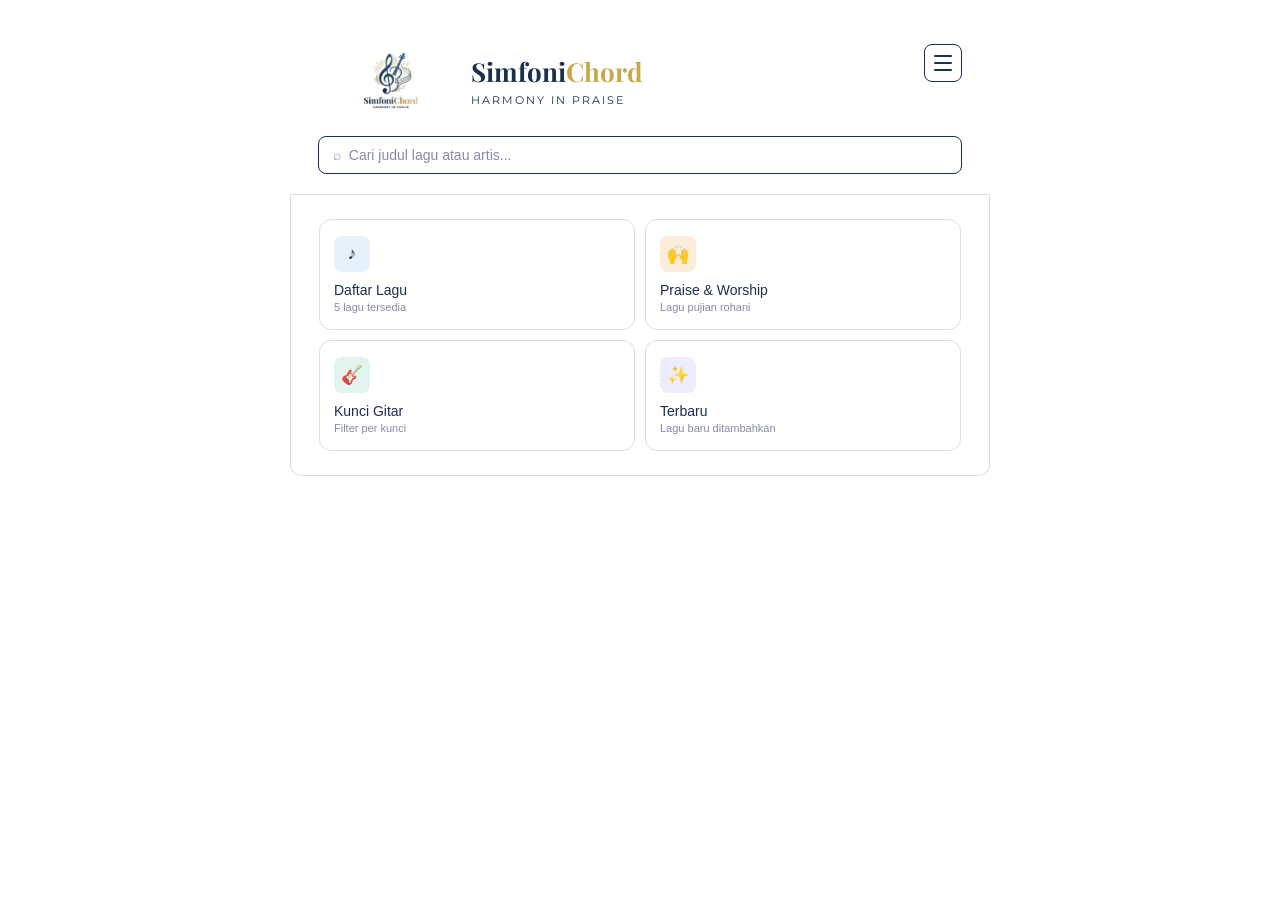
==== index.html @ cf9e6fe4 "tambah menu utama SimfoniChord" ====
<!DOCTYPE html>
<html lang="id">
<head>
  <meta charset="UTF-8">
  <meta name="viewport" content="width=device-width, initial-scale=1.0">
  <title>SimfoniChord</title>
  <link href="https://fonts.googleapis.com/css2?family=Playfair+Display:wght@400;700&family=Montserrat:wght@400;600&display=swap" rel="stylesheet">
  <link rel="stylesheet" href="style.css">
  <style>
    .header-top {
      display: flex;
      justify-content: space-between;
      align-items: flex-start;
    }
    .btn-settings {
      background: transparent;
      border: 1.5px solid #1B2F4E;
      border-radius: 8px;
      width: 38px;
      height: 38px;
      cursor: pointer;
      display: flex;
      flex-direction: column;
      justify-content: center;
      align-items: center;
      gap: 5px;
      padding: 0;
      margin-top: 4px;
    }
    .btn-settings .bar {
      display: block;
      width: 18px;
      height: 2px;
      background: #1B2F4E;
      border-radius: 2px;
    }
    .btn-settings:hover { background: #f0f0f0; }
    .settings-panel {
      display: none;
      position: absolute;
      right: 0;
      top: 46px;
      background: #ffffff;
      border: 1px solid #dddddd;
      border-radius: 10px;
      padding: 14px 16px;
      width: 220px;
      z-index: 100;
      box-shadow: 0 4px 20px rgba(0,0,0,0.1);
    }
    .settings-panel.open { display: block; }
    .settings-title {
      font-size: 11px;
      color: #999999;
      text-transform: uppercase;
      letter-spacing: 1px;
      font-family: sans-serif;
      margin-bottom: 12px;
    }
    .settings-row {
      display: flex;
      align-items: center;
      justify-content: space-between;
      padding: 9px 0;
      border-bottom: 1px solid #eeeeee;
    }
    .settings-row:last-child { border-bottom: none; padding-bottom: 0; }
    .settings-label {
      font-size: 13px;
      color: #333333;
      font-family: sans-serif;
      display: flex;
      align-items: center;
      gap: 7px;
    }
    .toggle-wrap {
      width: 42px;
      height: 24px;
      background: #cccccc;
      border-radius: 12px;
      position: relative;
      cursor: pointer;
      transition: background 0.2s;
    }
    .toggle-wrap.active { background: #378add; }
    .toggle-ball {
      width: 18px;
      height: 18px;
      background: #fff;
      border-radius: 50%;
      position: absolute;
      top: 3px;
      left: 3px;
      transition: left 0.2s;
    }
    .toggle-wrap.active .toggle-ball { left: 21px; }
    .font-ctrl { display: flex; align-items: center; gap: 6px; }
    .fc-btn {
      width: 26px;
      height: 26px;
      border-radius: 6px;
      border: 1px solid #cccccc;
      background: #e0e0e0;
      color: #1a1a2e;
      font-size: 15px;
      cursor: pointer;
      display: flex;
      align-items: center;
      justify-content: center;
      font-family: sans-serif;
      transition: background 0.15s;
    }
    .fc-btn:hover { background: #d0d0d0; }
    .fc-btn:disabled { opacity: 0.3; cursor: not-allowed; }
    .fc-val {
      font-size: 13px;
      font-weight: bold;
      color: #1a1a2e;
      min-width: 22px;
      text-align: center;
      font-family: sans-serif;
    }
    .search-box {
      width: 100%;
      padding: 10px 14px;
      margin: 16px 0 0;
      background: transparent;
      border: 1.5px solid #1B2F4E;
      border-radius: 8px;
      color: #1B2F4E;
      font-size: 14px;
      font-family: sans-serif;
      outline: none;
      box-sizing: border-box;
    }
    .search-box::placeholder { color: #888aaa; }
    .song-list { list-style: none; }
    .song-item { border-bottom: 1px solid #eeeeee; }
    .song-item a {
      display: flex;
      justify-content: space-between;
      align-items: center;
      padding: 14px 4px;
      color: #1B2F4E;
      text-decoration: none;
      font-family: sans-serif;
      font-size: 15px;
      transition: color 0.2s;
    }
    .song-item a:hover { color: #378add; }
    .song-item .artist {
      font-size: 12px;
      color: #888aaa;
      margin-top: 3px;
    }
    .song-item .arrow { color: #888aaa; font-size: 18px; }
    .site-title {
      font-size: 26px;
      font-weight: 700;
      font-family: 'Playfair Display', serif;
    }
    .site-subtitle {
      font-size: 11px;
      color: #1B2F4E;
      margin-top: 4px;
      font-family: 'Montserrat', sans-serif;
      letter-spacing: 2px;
      text-transform: uppercase;
    }
    .no-result {
      text-align: center;
      color: #888aaa;
      padding: 30px 0;
      font-family: sans-serif;
      font-size: 14px;
      display: none;
    }

    /* ===== DARK MODE ===== */
    body.dark {
      background-color: #1a1a2e;
      color: #c8c8e8;
    }
    body.dark .header { background: #16213e; border-color: #2a2a4a; }
    body.dark .content { background: #1a1a2e; border-color: #2a2a4a; }
    body.dark .song-item { border-color: #2a2a4a; }
    body.dark .song-item a { color: #e0e0ff; }
    body.dark .song-item .artist { color: #888aaa; }
    body.dark .search-box { border-color: #2a2a4a; color: #e0e0ff; }
    body.dark .search-box::placeholder { color: #888aaa; }
    body.dark .site-subtitle { color: #888aaa; }
    body.dark .btn-settings { background: #2a2a4a; border-color: #3a3a5a; }
    body.dark .btn-settings .bar { background: #e0e0ff; }
    body.dark .btn-settings:hover { background: #3a3a5a; }
    body.dark .settings-panel { background: #16213e; border-color: #2a2a4a; box-shadow: 0 4px 20px rgba(0,0,0,0.4); }
    body.dark .settings-title { color: #888aaa; }
    body.dark .settings-row { border-color: #2a2a4a; }
    body.dark .settings-label { color: #c8c8e8; }
    body.dark .toggle-wrap { background: #2a2a4a; }
    body.dark .fc-btn { background: #2a2a4a; border-color: #3a3a5a; color: #e0e0ff; }
    body.dark .fc-val { color: #e0e0ff; }

    .menu-grid {
  display: grid;
  grid-template-columns: 1fr 1fr;
  gap: 10px;
}
.menu-card {
  background: var(--color-background-primary, #ffffff);
  border: 0.5px solid #dddddd;
  border-radius: 12px;
  padding: 16px 14px;
  cursor: pointer;
  transition: border-color 0.15s;
}
.menu-card:hover { border-color: #aaaaaa; }
.menu-icon {
  width: 36px;
  height: 36px;
  border-radius: 8px;
  display: flex;
  align-items: center;
  justify-content: center;
  margin-bottom: 10px;
  font-size: 18px;
}
.menu-icon.blue { background: #E6F1FB; }
.menu-icon.amber { background: #FAEEDA; }
.menu-icon.teal { background: #E1F5EE; }
.menu-icon.purple { background: #EEEDFE; }
.menu-name {
  font-size: 14px;
  font-weight: 500;
  color: #1B2F4E;
  margin-bottom: 3px;
  font-family: sans-serif;
}
.menu-desc {
  font-size: 11px;
  color: #888aaa;
  font-family: sans-serif;
}
.section-back {
  font-size: 14px;
  color: #888aaa;
  cursor: pointer;
  padding: 0 0 14px;
  font-family: sans-serif;
}
.section-back:hover { color: #1B2F4E; }

    @media (max-width: 600px) {
      .header-top img { height: 45px; }
      .site-title { font-size: 16px !important; }
      .site-subtitle { font-size: 8px !important; letter-spacing: 1px; }
    }
  </style>
</head>
<body>
  <div class="container">

    <!-- ===== HEADER ===== -->
    <div class="header">
      <div class="header-top">
        <div>
          <div style="display: flex; align-items: center; gap: 6px;">
            <img src="./logo.png" alt="SimfoniChord" style="height: 80px; width: auto;">
            <div>
              <div class="site-title">
                <span style="color: #1B2F4E;">Simfoni</span><span style="color: #C9A84C;">Chord</span>
              </div>
              <div class="site-subtitle">Harmony in Praise</div>
            </div>
          </div>
        </div>

        <div style="position: relative;">
          <button class="btn-settings" id="btn-settings" onclick="toggleSettings()" aria-label="Pengaturan">
            <span class="bar"></span>
            <span class="bar"></span>
            <span class="bar"></span>
          </button>
          <div class="settings-panel" id="settings-panel">
            <div class="settings-title">Pengaturan</div>
            <div class="settings-row">
              <div class="settings-label"><span>🌙</span> Mode Gelap</div>
              <div class="toggle-wrap" onclick="toggleMode()" id="toggle-wrap">
                <div class="toggle-ball" id="toggle-ball"></div>
              </div>
            </div>
            <div class="settings-row">
              <div class="settings-label"><span>A</span> Ukuran Font</div>
              <div class="font-ctrl">
                <button class="fc-btn" onclick="changeFont(-1)" id="fc-min">−</button>
                <span class="fc-val" id="fc-val">12</span>
                <button class="fc-btn" onclick="changeFont(1)" id="fc-plus">+</button>
              </div>
            </div>
          </div>
        </div>
      </div>

      <input
        class="search-box"
        type="text"
        id="search"
        placeholder="⌕  Cari judul lagu atau artis..."
        oninput="filterLagu()"
      >
    </div>

    <!-- ===== MENU UTAMA ===== -->
<div class="content" id="menu-utama">
  <div class="menu-grid">

    <div class="menu-card" onclick="showSection('daftar-lagu')">
      <div class="menu-icon blue">♪</div>
      <div class="menu-name">Daftar Lagu</div>
      <div class="menu-desc">5 lagu tersedia</div>
    </div>

    <div class="menu-card" onclick="showSection('praise-worship')">
      <div class="menu-icon amber">🙌</div>
      <div class="menu-name">Praise & Worship</div>
      <div class="menu-desc">Lagu pujian rohani</div>
    </div>

    <div class="menu-card" onclick="showSection('kunci-gitar')">
      <div class="menu-icon teal">🎸</div>
      <div class="menu-name">Kunci Gitar</div>
      <div class="menu-desc">Filter per kunci</div>
    </div>

    <div class="menu-card" onclick="showSection('terbaru')">
      <div class="menu-icon purple">✨</div>
      <div class="menu-name">Terbaru</div>
      <div class="menu-desc">Lagu baru ditambahkan</div>
    </div>

  </div>
</div>

<!-- ===== DAFTAR LAGU ===== -->
<div class="content" id="daftar-lagu" style="display:none;">
  <div class="section-back" onclick="showMenu()">← Kembali</div>
  <ul class="song-list" id="song-list">

    <li class="song-item" data-title="Bapa Engkau Sungguh Baik" data-artist="Franky Sihombing">
      <a href="Lagu/Bapa-Engkau-sungguh-baik.html">
        <div><div>Bapa Engkau Sungguh Baik</div><div class="artist">Franky Sihombing</div></div>
        <span class="arrow">›</span>
      </a>
    </li>
    <li class="song-item" data-title="Glory Glory Halleluya" data-artist="Lagu Rohani">
      <a href="Lagu/Glory-glory-haleluyah.html">
        <div><div>Glory Glory Halleluya</div><div class="artist">Lagu Rohani</div></div>
        <span class="arrow">›</span>
      </a>
    </li>
    <li class="song-item" data-title="Di Bawah Kepak SayapMu" data-artist="Robert & Lea Sutanto">
      <a href="Lagu/Di-bawah-kepak-sayapmu.html">
        <div><div>Di Bawah Kepak SayapMu</div><div class="artist">Robert & Lea Sutanto</div></div>
        <span class="arrow">›</span>
      </a>
    </li>
    <li class="song-item" data-title="Oleh Darah Anak Domba" data-artist="Franky Sihombing">
      <a href="Lagu/Oleh-darah-anak-domba.html">
        <div><div>Oleh Darah Anak Domba</div><div class="artist">Franky Sihombing</div></div>
        <span class="arrow">›</span>
      </a>
    </li>
    <li class="song-item" data-title="Allah Peduli" data-artist="Nikita">
      <a href="Lagu/Allah-Peduli.html">
        <div><div>Allah Peduli</div><div class="artist">Nikita</div></div>
        <span class="arrow">›</span>
      </a>
    </li>

  </ul>
  <div class="no-result" id="no-result">Lagu tidak ditemukan 😔</div>
</div>

<!-- ===== PRAISE & WORSHIP ===== -->
<div class="content" id="praise-worship" style="display:none;">
  <div class="section-back" onclick="showMenu()">← Kembali</div>
  <p style="color: var(--color-text-secondary); font-family: sans-serif; font-size: 14px; padding: 20px 0; text-align: center;">Segera hadir 🙌</p>
</div>

<!-- ===== KUNCI GITAR ===== -->
<div class="content" id="kunci-gitar" style="display:none;">
  <div class="section-back" onclick="showMenu()">← Kembali</div>
  <p style="color: var(--color-text-secondary); font-family: sans-serif; font-size: 14px; padding: 20px 0; text-align: center;">Segera hadir 🎸</p>
</div>

<!-- ===== TERBARU ===== -->
<div class="content" id="terbaru" style="display:none;">
  <div class="section-back" onclick="showMenu()">← Kembali</div>
  <p style="color: var(--color-text-secondary); font-family: sans-serif; font-size: 14px; padding: 20px 0; text-align: center;">Segera hadir ✨</p>
</div>

  </div>

  <script>
    // ===== CARI LAGU =====
    function filterLagu() {
      const keyword = document.getElementById('search').value.toLowerCase();
      const items = document.querySelectorAll('.song-item');
      let found = 0;
      items.forEach(item => {
        const title = item.getAttribute('data-title').toLowerCase();
        const artist = item.getAttribute('data-artist').toLowerCase();
        if (title.includes(keyword) || artist.includes(keyword)) {
          item.style.display = '';
          found++;
        } else {
          item.style.display = 'none';
        }
      });
      document.getElementById('no-result').style.display = found === 0 ? 'block' : 'none';
    }

    // ===== SETTINGS PANEL =====
    function toggleSettings() {
      document.getElementById('settings-panel').classList.toggle('open');
    }
    document.addEventListener('click', function(e) {
      const panel = document.getElementById('settings-panel');
      const btn = document.getElementById('btn-settings');
      if (panel && btn && !panel.contains(e.target) && !btn.contains(e.target)) {
        panel.classList.remove('open');
      }
    });

    // ===== DARK MODE =====
    function toggleMode() {
      document.body.classList.toggle('dark');
      document.getElementById('toggle-wrap').classList.toggle('active');
      localStorage.setItem('theme-index', document.body.classList.contains('dark') ? 'dark' : 'light');
    }
    if (localStorage.getItem('theme-index') === 'dark') {
      document.body.classList.add('dark');
      document.getElementById('toggle-wrap').classList.add('active');
    }

    // ===== FONT SIZE =====
    const fontSizes = [8, 9, 10, 11, 12, 14, 16, 18, 20, 22, 24, 26, 28, 36, 48, 72];
    let fontIdx = 4;
    const savedIdx = localStorage.getItem('fontIdx');
    if (savedIdx !== null) fontIdx = parseInt(savedIdx);
    function applyFont() {
      document.getElementById('fc-val').textContent = fontSizes[fontIdx];
      document.getElementById('fc-min').disabled = fontIdx === 0;
      document.getElementById('fc-plus').disabled = fontIdx === fontSizes.length - 1;
    }
    function changeFont(d) {
      fontIdx = Math.min(fontSizes.length - 1, Math.max(0, fontIdx + d));
      localStorage.setItem('fontIdx', fontIdx);
      applyFont();
    }
    applyFont();

    // ===== NAVIGASI MENU =====
function showSection(id) {
  document.getElementById('menu-utama').style.display = 'none';
  document.getElementById('daftar-lagu').style.display = 'none';
  document.getElementById('praise-worship').style.display = 'none';
  document.getElementById('kunci-gitar').style.display = 'none';
  document.getElementById('terbaru').style.display = 'none';
  document.getElementById(id).style.display = 'block';
}

function showMenu() {
  document.getElementById('menu-utama').style.display = 'block';
  document.getElementById('daftar-lagu').style.display = 'none';
  document.getElementById('praise-worship').style.display = 'none';
  document.getElementById('kunci-gitar').style.display = 'none';
  document.getElementById('terbaru').style.display = 'none';
}

  </script>
</body>
</html>
---- style.css ----
/* ===== RESET ===== */
* { box-sizing: border-box; margin: 0; padding: 0; }

/* ===== BODY ===== */
body {
  font-family: 'Courier New', monospace;
  background-color: #ffffff;
  color: #333333;
  padding: 20px;
}

/* ===== CONTAINER ===== */
.container {
  max-width: 700px;
  margin: 0 auto;
}

/* ===== HEADER ===== */
.header {
  background: #ffffff;
  padding: 20px 28px;
  border-radius: 12px 12px 0 0;
  border-bottom: 1px solid #dddddd;
}


.song-title {
  font-size: 22px;
  font-weight: bold;
  color: #e0e0ff;
  font-family: sans-serif;
}

.song-artist {
  font-size: 14px;
  color: #888aaa;
  margin-top: 6px;
  font-family: sans-serif;
}

/* ===== TOMBOL TRANSPOSE ===== */
.key-btn {
  background: #2a2a4a;
  color: #e0e0ff;
  border: none;
  border-radius: 6px;
  padding: 4px 10px;
  cursor: pointer;
  font-size: 13px;
  font-family: sans-serif;
}

.key-btn.active {
  background: #378add;
  color: #fff;
}

/* ===== KONTEN LIRIK ===== */
.content {
  background: #ffffff;
  padding: 24px 28px;
  border-radius: 0 0 12px 12px;
  border: 1px solid #dddddd;
  border-top: none;
}


/* ===== LABEL SECTION ===== */
.section-label {
  font-size: 11px;
  color: #888aaa;
  text-transform: uppercase;
  letter-spacing: 1.5px;
  margin: 20px 0 12px;
  font-family: sans-serif;
}

.section-label:first-child { margin-top: 0; }

/* ===== BARIS CHORD + LIRIK ===== */
.line {
  display: flex;
  flex-wrap: wrap;
  margin-bottom: 6px;
}

.token {
  display: inline-flex;
  flex-direction: column;
}

.chord {
  font-size: 13px;
  font-weight: bold;
  color: #f5a623;
  min-height: 18px;
  letter-spacing: 0.5px;
}

.lyric {
  font-size: 15px;
  color: #333333;
  white-space: pre;
}

/* ===== LIGHT MODE ===== */
body.light {
  background-color: #f5f5f5;
  color: #333333;
}

body.light .header {
  background: #ffffff;
  border-bottom: 1px solid #dddddd;
}

body.light .song-title {
  color: #1a1a2e;
}

body.light .song-artist {
  color: #555555;
}

body.light .key-btn {
  background: #e0e0e0;
  color: #333333;
}

body.light .key-btn.active {
  background: #378add;
  color: #fff;
}

body.light .content {
  background: #ffffff;
  border: 1px solid #dddddd;
}

body.light .section-label {
  color: #888888;
}

body.light .chord {
  color: #c0392b;
}

body.light .lyric {
  color: #333333;
}

/* ===== MOBILE ===== */
@media (max-width: 600px) {

  body { padding: 10px; }
  .header { padding: 14px 16px; }
  .song-title { font-size: 18px; }
  .song-artist { font-size: 13px; }
  .content { 
    padding: 16px;
    overflow-x: auto;
  }
  .chord { font-size: 11px; }
  .lyric { font-size: 12px; }
  .key-btn { padding: 3px 6px; font-size: 11px; }

  .container {
    overflow-x: auto;
  }

  .header-top img {
    height: 50px;
  }
  .site-title {
    font-size: 18px;
  }
  .site-subtitle {
    font-size: 9px;
    letter-spacing: 1px;
  }

}
  @media (max-width: 600px) {

  /* ... kode sebelumnya ... */

  .line {
    overflow-x: auto;
  }

  .content {
    overflow-x: hidden;
  }

}


/* ===== TOMBOL SETTINGS ===== */
.btn-settings {
  background: #2a2a4a;
  border: 1px solid #3a3a5a;
  border-radius: 8px;
  width: 38px;
  height: 38px;
  cursor: pointer;
  display: flex;
  flex-direction: column;
  justify-content: center;
  align-items: center;
  gap: 5px;
  padding: 0;
}
.btn-settings .bar {
  display: block;
  width: 18px;
  height: 2px;
  background: #e0e0ff;
  border-radius: 2px;
}
.btn-settings:hover { background: #3a3a5a; }

/* ===== PANEL SETTINGS ===== */
.settings-panel {
  display: none;
  position: absolute;
  right: 0;
  top: 46px;
  background: #16213e;
  border: 1px solid #2a2a4a;
  border-radius: 10px;
  padding: 14px 16px;
  width: 220px;
  z-index: 100;
  box-shadow: 0 4px 20px rgba(0,0,0,0.4);
}
.settings-panel.open { display: block; }
.settings-title {
  font-size: 11px;
  color: #888aaa;
  text-transform: uppercase;
  letter-spacing: 1px;
  font-family: sans-serif;
  margin-bottom: 12px;
}
.settings-row {
  display: flex;
  align-items: center;
  justify-content: space-between;
  padding: 9px 0;
  border-bottom: 1px solid #2a2a4a;
}
.settings-row:last-child { border-bottom: none; padding-bottom: 0; }
.settings-label {
  font-size: 13px;
  color: #c8c8e8;
  font-family: sans-serif;
  display: flex;
  align-items: center;
  gap: 7px;
}

/* ===== TOGGLE ===== */
.toggle-wrap {
  width: 42px;
  height: 24px;
  background: #2a2a4a;
  border-radius: 12px;
  position: relative;
  cursor: pointer;
  transition: background 0.2s;
}
.toggle-wrap.active { background: #378add; }
.toggle-ball {
  width: 18px;
  height: 18px;
  background: #fff;
  border-radius: 50%;
  position: absolute;
  top: 3px;
  left: 3px;
  transition: left 0.2s;
}
.toggle-wrap.active .toggle-ball { left: 21px; }


/* ===== FONT CONTROL ===== */
.font-ctrl { display: flex; align-items: center; gap: 6px; }
.fc-btn {
  width: 26px;
  height: 26px;
  border-radius: 6px;
  border: 1px solid #3a3a5a;
  background: #2a2a4a;
  color: #e0e0ff;
  font-size: 15px;
  cursor: pointer;
  display: flex;
  align-items: center;
  justify-content: center;
  font-family: sans-serif;
  transition: background 0.15s;
}
.fc-btn:hover { background: #3a3a5a; }
.fc-btn:disabled { opacity: 0.3; cursor: not-allowed; }
.fc-val {
  font-size: 13px;
  font-weight: bold;
  color: #e0e0ff;
  min-width: 22px;
  text-align: center;
  font-family: sans-serif;
}

/* ===== LIGHT MODE SETTINGS ===== */
body.light .btn-settings { background: #e0e0e0; border-color: #cccccc; }
body.light .btn-settings .bar { background: #1a1a2e; }
body.light .btn-settings:hover { background: #d0d0d0; }
body.light .settings-panel { background: #ffffff; border-color: #dddddd; box-shadow: 0 4px 20px rgba(0,0,0,0.1); }
body.light .settings-row { border-color: #eeeeee; }
body.light .settings-label { color: #333333; }
body.light .settings-title { color: #999999; }
body.light .toggle-wrap { background: #cccccc; }
body.light .toggle-wrap.active { background: #378add; }
body.light .fc-btn { background: #e0e0e0; border-color: #cccccc; color: #1a1a2e; }
body.light .fc-btn:hover { background: #d0d0d0; }
body.light .fc-val { color: #1a1a2e; }

/* ===== DARK MODE INDEX ===== */
body.dark {
  background-color: #1a1a2e;
  color: #c8c8e8;
}

body.dark .header {
  background: #16213e;
  border-bottom: 1px solid #2a2a4a;
}

body.dark .content {
  background: #1a1a2e;
  border-color: #2a2a4a;
}

body.dark .song-item { border-color: #2a2a4a; }
body.dark .song-item a { color: #e0e0ff; }
body.dark .song-item .artist { color: #888aaa; }
body.dark .search-box { border-color: #2a2a4a; color: #e0e0ff; }
body.dark .search-box::placeholder { color: #888aaa; }
body.dark .site-subtitle { color: #888aaa; }
body.dark .btn-settings { background: #2a2a4a; border-color: #3a3a5a; }
body.dark .btn-settings .bar { background: #e0e0ff; }
body.dark .settings-panel { background: #16213e; border-color: #2a2a4a; }
body.dark .settings-row { border-color: #2a2a4a; }
body.dark .settings-label { color: #c8c8e8; }
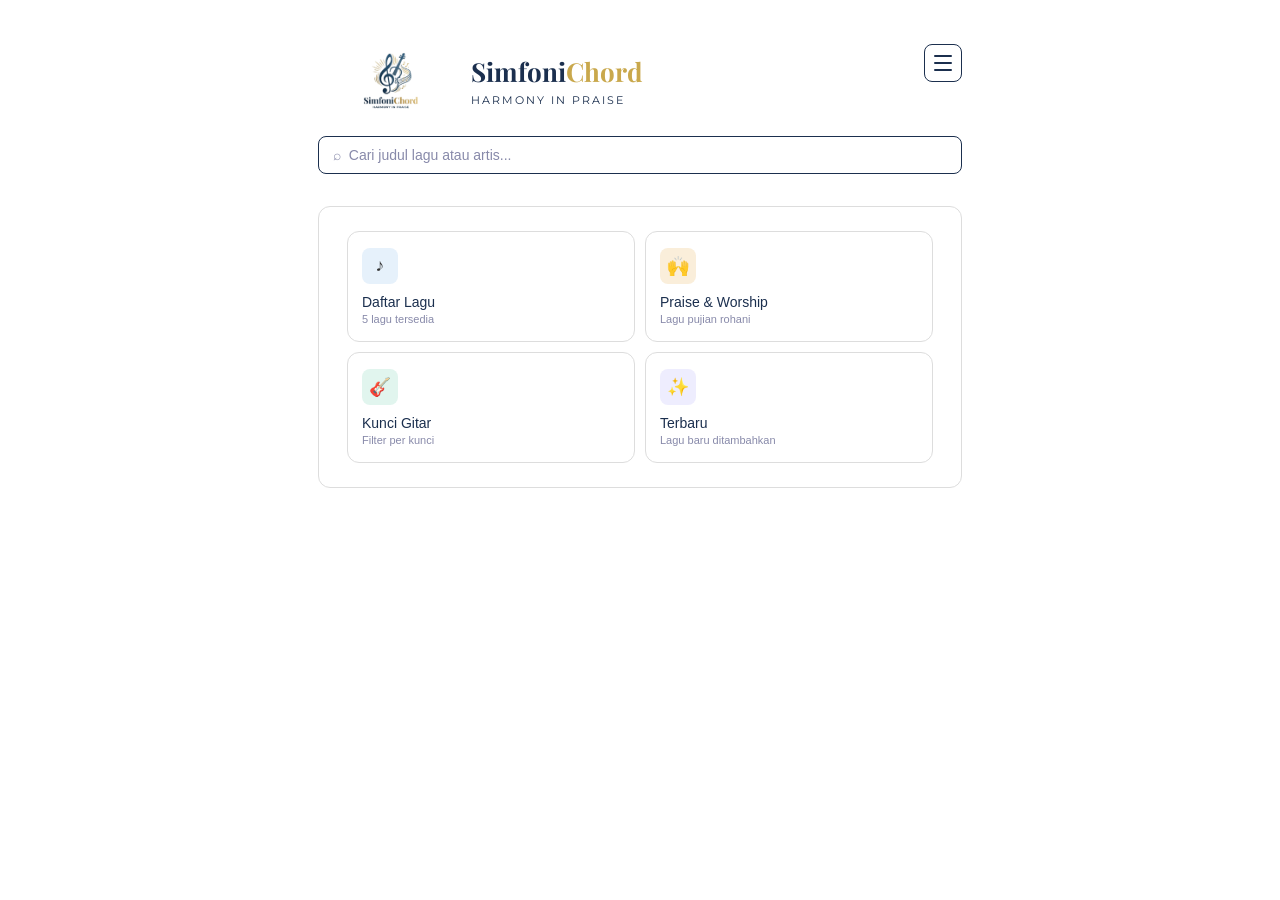
==== commit d5782b11: "fix tombol back ke daftar lagu" ====
--- a/index.html
+++ b/index.html
@@ -6,6 +6,7 @@
   <title>SimfoniChord</title>
   <link href="https://fonts.googleapis.com/css2?family=Playfair+Display:wght@400;700&family=Montserrat:wght@400;600&display=swap" rel="stylesheet">
   <link rel="stylesheet" href="style.css">
+  <script src="daftar-lagu.js"></script>
   <style>
     .header-top {
       display: flex;
@@ -206,13 +207,15 @@
   gap: 10px;
 }
 .menu-card {
-  background: var(--color-background-primary, #ffffff);
+  background: #ffffff;
   border: 0.5px solid #dddddd;
   border-radius: 12px;
   padding: 16px 14px;
   cursor: pointer;
   transition: border-color 0.15s;
 }
+
+
 .menu-card:hover { border-color: #aaaaaa; }
 .menu-icon {
   width: 36px;
@@ -310,7 +313,7 @@
     </div>
 
     <!-- ===== MENU UTAMA ===== -->
-<div class="content" id="menu-utama">
+<div class="content" id="menu-utama" style="max-width: 100%; box-sizing: border-box;">
   <div class="menu-grid">
 
     <div class="menu-card" onclick="showSection('daftar-lagu')">
@@ -344,38 +347,6 @@
 <div class="content" id="daftar-lagu" style="display:none;">
   <div class="section-back" onclick="showMenu()">← Kembali</div>
   <ul class="song-list" id="song-list">
-
-    <li class="song-item" data-title="Bapa Engkau Sungguh Baik" data-artist="Franky Sihombing">
-      <a href="Lagu/Bapa-Engkau-sungguh-baik.html">
-        <div><div>Bapa Engkau Sungguh Baik</div><div class="artist">Franky Sihombing</div></div>
-        <span class="arrow">›</span>
-      </a>
-    </li>
-    <li class="song-item" data-title="Glory Glory Halleluya" data-artist="Lagu Rohani">
-      <a href="Lagu/Glory-glory-haleluyah.html">
-        <div><div>Glory Glory Halleluya</div><div class="artist">Lagu Rohani</div></div>
-        <span class="arrow">›</span>
-      </a>
-    </li>
-    <li class="song-item" data-title="Di Bawah Kepak SayapMu" data-artist="Robert & Lea Sutanto">
-      <a href="Lagu/Di-bawah-kepak-sayapmu.html">
-        <div><div>Di Bawah Kepak SayapMu</div><div class="artist">Robert & Lea Sutanto</div></div>
-        <span class="arrow">›</span>
-      </a>
-    </li>
-    <li class="song-item" data-title="Oleh Darah Anak Domba" data-artist="Franky Sihombing">
-      <a href="Lagu/Oleh-darah-anak-domba.html">
-        <div><div>Oleh Darah Anak Domba</div><div class="artist">Franky Sihombing</div></div>
-        <span class="arrow">›</span>
-      </a>
-    </li>
-    <li class="song-item" data-title="Allah Peduli" data-artist="Nikita">
-      <a href="Lagu/Allah-Peduli.html">
-        <div><div>Allah Peduli</div><div class="artist">Nikita</div></div>
-        <span class="arrow">›</span>
-      </a>
-    </li>
-
   </ul>
   <div class="no-result" id="no-result">Lagu tidak ditemukan 😔</div>
 </div>
@@ -403,21 +374,24 @@
   <script>
     // ===== CARI LAGU =====
     function filterLagu() {
-      const keyword = document.getElementById('search').value.toLowerCase();
-      const items = document.querySelectorAll('.song-item');
-      let found = 0;
-      items.forEach(item => {
-        const title = item.getAttribute('data-title').toLowerCase();
-        const artist = item.getAttribute('data-artist').toLowerCase();
-        if (title.includes(keyword) || artist.includes(keyword)) {
-          item.style.display = '';
-          found++;
-        } else {
-          item.style.display = 'none';
-        }
-      });
-      document.getElementById('no-result').style.display = found === 0 ? 'block' : 'none';
-    }
+  const keyword = document.getElementById('search').value.toLowerCase();
+  if (keyword) {
+    showSection('daftar-lagu');
+    const items = document.querySelectorAll('.song-item');
+    let found = 0;
+    items.forEach(item => {
+      const title = item.getAttribute('data-title').toLowerCase();
+      const artist = item.getAttribute('data-artist').toLowerCase();
+      if (title.includes(keyword) || artist.includes(keyword)) {
+        item.style.display = '';
+        found++;
+      } else {
+        item.style.display = 'none';
+      }
+    });
+    document.getElementById('no-result').style.display = found === 0 ? 'block' : 'none';
+  }
+}
 
     // ===== SETTINGS PANEL =====
     function toggleSettings() {
@@ -459,7 +433,31 @@
     }
     applyFont();
 
-    // ===== NAVIGASI MENU =====
+    // ===== RENDER LAGU OTOMATIS =====
+function renderLagu(filter) {
+  const list = document.getElementById('song-list');
+  const noResult = document.getElementById('no-result');
+  let lagu = filter ? daftarLagu.filter(filter) : daftarLagu;
+  
+  list.innerHTML = lagu.map(l => `
+    <li class="song-item" data-title="${l.title}" data-artist="${l.artist}">
+      <a href="Lagu/${l.file}.html">
+        <div>
+          <div>${l.title}</div>
+          <div class="artist">${l.artist}</div>
+        </div>
+        <span class="arrow">›</span>
+      </a>
+    </li>
+  `).join('');
+
+  noResult.style.display = lagu.length === 0 ? 'block' : 'none';
+
+  // update jumlah lagu di menu card
+  document.querySelector('.menu-card:first-child .menu-desc').textContent = daftarLagu.length + ' lagu tersedia';
+}
+
+// render saat daftar lagu dibuka
 function showSection(id) {
   document.getElementById('menu-utama').style.display = 'none';
   document.getElementById('daftar-lagu').style.display = 'none';
@@ -467,14 +465,27 @@
   document.getElementById('kunci-gitar').style.display = 'none';
   document.getElementById('terbaru').style.display = 'none';
   document.getElementById(id).style.display = 'block';
-}
-
+
+  if (id === 'daftar-lagu') renderLagu();
+  if (id === 'praise-worship') renderLagu(l => l.kategori === 'praise' || l.kategori === 'worship');
+  if (id === 'terbaru') renderLagu(l => l.terbaru === true);
+}
+
+    // ===== NAVIGASI MENU =====
 function showMenu() {
   document.getElementById('menu-utama').style.display = 'block';
   document.getElementById('daftar-lagu').style.display = 'none';
   document.getElementById('praise-worship').style.display = 'none';
   document.getElementById('kunci-gitar').style.display = 'none';
   document.getElementById('terbaru').style.display = 'none';
+  document.getElementById('search').value = '';
+}
+
+// ===== BACK TO SECTION =====
+const backTo = sessionStorage.getItem('backTo');
+if (backTo) {
+  sessionStorage.removeItem('backTo');
+  showSection(backTo);
 }
 
   </script>
--- a/style.css
+++ b/style.css
@@ -19,8 +19,9 @@
 .header {
   background: #ffffff;
   padding: 20px 28px;
-  border-radius: 12px 12px 0 0;
-  border-bottom: 1px solid #dddddd;
+  border-radius: 0;
+  border: none;
+  margin-bottom: 12px;
 }
 
 
@@ -59,9 +60,11 @@
 .content {
   background: #ffffff;
   padding: 24px 28px;
-  border-radius: 0 0 12px 12px;
+  border-radius: 12px;
   border: 1px solid #dddddd;
-  border-top: none;
+  margin-top: 12px;
+  margin-left: 28px;
+  margin-right: 28px;
 }
 
 
@@ -103,51 +106,64 @@
   white-space: pre;
 }
 
-/* ===== LIGHT MODE ===== */
-body.light {
-  background-color: #f5f5f5;
-  color: #333333;
-}
-
-body.light .header {
-  background: #ffffff;
-  border-bottom: 1px solid #dddddd;
-}
-
-body.light .song-title {
-  color: #1a1a2e;
-}
-
-body.light .song-artist {
-  color: #555555;
-}
-
-body.light .key-btn {
-  background: #e0e0e0;
-  color: #333333;
-}
-
-body.light .key-btn.active {
+/* ===== DARK MODE (halaman lagu) ===== */
+body.dark {
+  background-color: #1a1a2e;
+  color: #c8c8e8;
+}
+
+body.dark .header {
+  background: #1a1a2e;
+  border: none;
+}
+
+body.dark .song-title {
+  color: #e0e0ff;
+}
+
+body.dark .song-artist {
+  color: #888aaa;
+}
+
+body.dark .key-btn {
+  background: #2a2a4a;
+  color: #e0e0ff;
+}
+
+body.dark .key-btn.active {
   background: #378add;
   color: #fff;
 }
 
-body.light .content {
-  background: #ffffff;
-  border: 1px solid #dddddd;
-}
-
-body.light .section-label {
-  color: #888888;
-}
-
-body.light .chord {
-  color: #c0392b;
-}
-
-body.light .lyric {
-  color: #333333;
-}
+body.dark .content {
+  background: #1a1a2e;
+  border: 1px solid #2a2a4a;
+}
+
+body.dark .section-label {
+  color: #888aaa;
+}
+
+body.dark .chord {
+  color: #f5a623;
+}
+
+body.dark .lyric {
+  color: #c8c8e8;
+}
+
+body.dark .btn-settings { background: #2a2a4a; border-color: #3a3a5a; }
+body.dark .btn-settings .bar { background: #e0e0ff; }
+body.dark .btn-settings:hover { background: #3a3a5a; }
+body.dark .settings-panel { background: #16213e; border-color: #2a2a4a; box-shadow: 0 4px 20px rgba(0,0,0,0.4); }
+body.dark .settings-row { border-color: #2a2a4a; }
+body.dark .settings-label { color: #c8c8e8; }
+body.dark .settings-title { color: #888aaa; }
+body.dark .toggle-wrap { background: #2a2a4a; }
+body.dark .toggle-wrap.active { background: #378add; }
+body.dark .fc-btn { background: #2a2a4a; border-color: #3a3a5a; color: #e0e0ff; }
+body.dark .fc-btn:hover { background: #3a3a5a; }
+body.dark .fc-val { color: #e0e0ff; }
 
 /* ===== MOBILE ===== */
 @media (max-width: 600px) {
@@ -325,31 +341,5 @@
 body.light .fc-btn:hover { background: #d0d0d0; }
 body.light .fc-val { color: #1a1a2e; }
 
-/* ===== DARK MODE INDEX ===== */
-body.dark {
-  background-color: #1a1a2e;
-  color: #c8c8e8;
-}
-
-body.dark .header {
-  background: #16213e;
-  border-bottom: 1px solid #2a2a4a;
-}
-
-body.dark .content {
-  background: #1a1a2e;
-  border-color: #2a2a4a;
-}
-
-body.dark .song-item { border-color: #2a2a4a; }
-body.dark .song-item a { color: #e0e0ff; }
-body.dark .song-item .artist { color: #888aaa; }
-body.dark .search-box { border-color: #2a2a4a; color: #e0e0ff; }
-body.dark .search-box::placeholder { color: #888aaa; }
-body.dark .site-subtitle { color: #888aaa; }
-body.dark .btn-settings { background: #2a2a4a; border-color: #3a3a5a; }
-body.dark .btn-settings .bar { background: #e0e0ff; }
-body.dark .settings-panel { background: #16213e; border-color: #2a2a4a; }
-body.dark .settings-row { border-color: #2a2a4a; }
-body.dark .settings-label { color: #c8c8e8; }
-
+
+
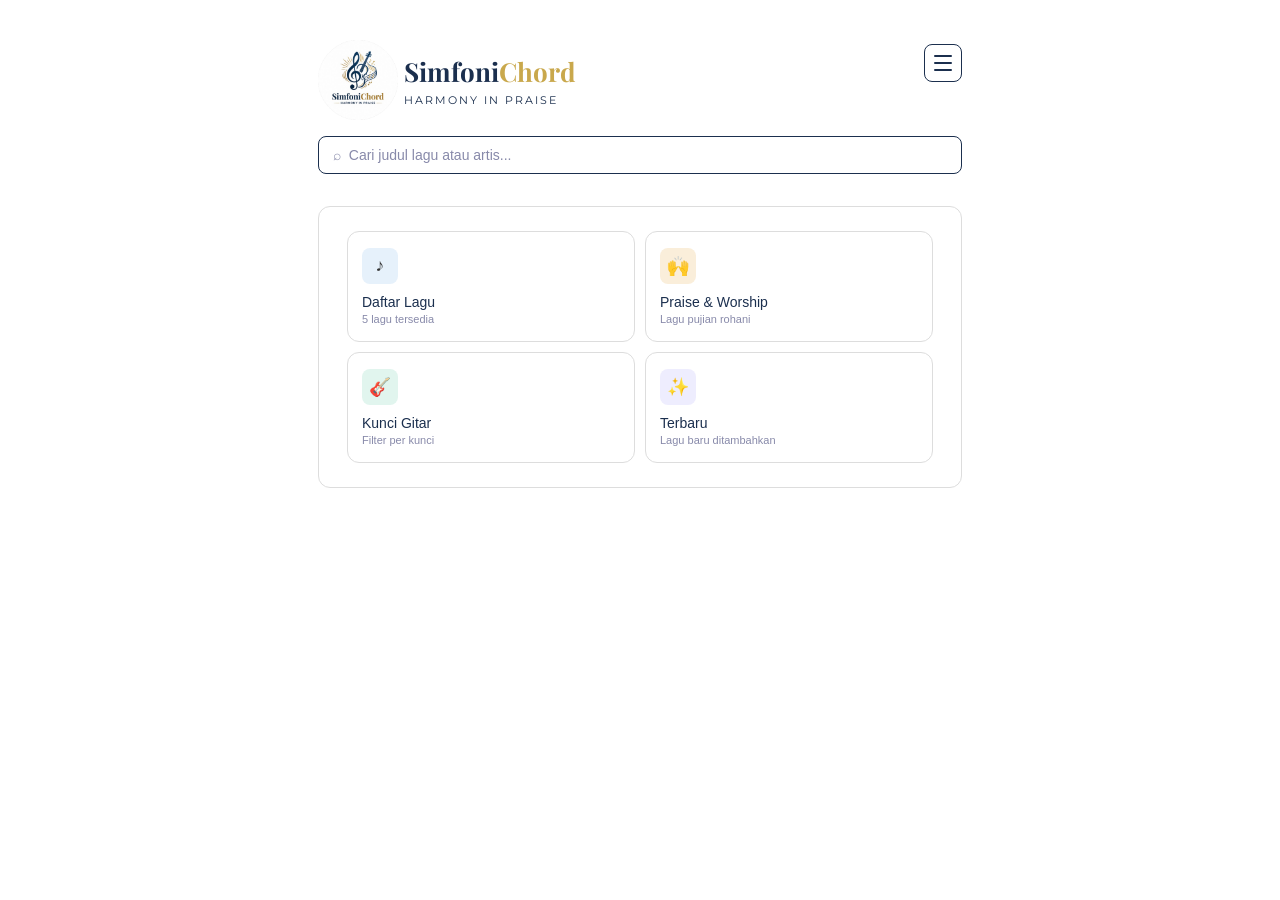
==== commit c2df2c84: "tambah halaman praise worship" ====
--- a/index.html
+++ b/index.html
@@ -6,6 +6,7 @@
   <title>SimfoniChord</title>
   <link href="https://fonts.googleapis.com/css2?family=Playfair+Display:wght@400;700&family=Montserrat:wght@400;600&display=swap" rel="stylesheet">
   <link rel="stylesheet" href="style.css">
+  <link rel="icon" type="image/png" href="logo2.png">
   <script src="daftar-lagu.js"></script>
   <style>
     .header-top {
@@ -322,13 +323,13 @@
       <div class="menu-desc">5 lagu tersedia</div>
     </div>
 
-    <div class="menu-card" onclick="showSection('praise-worship')">
+    <div class="menu-card" onclick="window.location.href='praise-worship.html'">
       <div class="menu-icon amber">🙌</div>
       <div class="menu-name">Praise & Worship</div>
       <div class="menu-desc">Lagu pujian rohani</div>
     </div>
 
-    <div class="menu-card" onclick="showSection('kunci-gitar')">
+    <div class="menu-card" onclick="window.location.href='kunci-gitar.html'">
       <div class="menu-icon teal">🎸</div>
       <div class="menu-name">Kunci Gitar</div>
       <div class="menu-desc">Filter per kunci</div>
@@ -355,12 +356,6 @@
 <div class="content" id="praise-worship" style="display:none;">
   <div class="section-back" onclick="showMenu()">← Kembali</div>
   <p style="color: var(--color-text-secondary); font-family: sans-serif; font-size: 14px; padding: 20px 0; text-align: center;">Segera hadir 🙌</p>
-</div>
-
-<!-- ===== KUNCI GITAR ===== -->
-<div class="content" id="kunci-gitar" style="display:none;">
-  <div class="section-back" onclick="showMenu()">← Kembali</div>
-  <p style="color: var(--color-text-secondary); font-family: sans-serif; font-size: 14px; padding: 20px 0; text-align: center;">Segera hadir 🎸</p>
 </div>
 
 <!-- ===== TERBARU ===== -->
@@ -462,7 +457,6 @@
   document.getElementById('menu-utama').style.display = 'none';
   document.getElementById('daftar-lagu').style.display = 'none';
   document.getElementById('praise-worship').style.display = 'none';
-  document.getElementById('kunci-gitar').style.display = 'none';
   document.getElementById('terbaru').style.display = 'none';
   document.getElementById(id).style.display = 'block';
 
